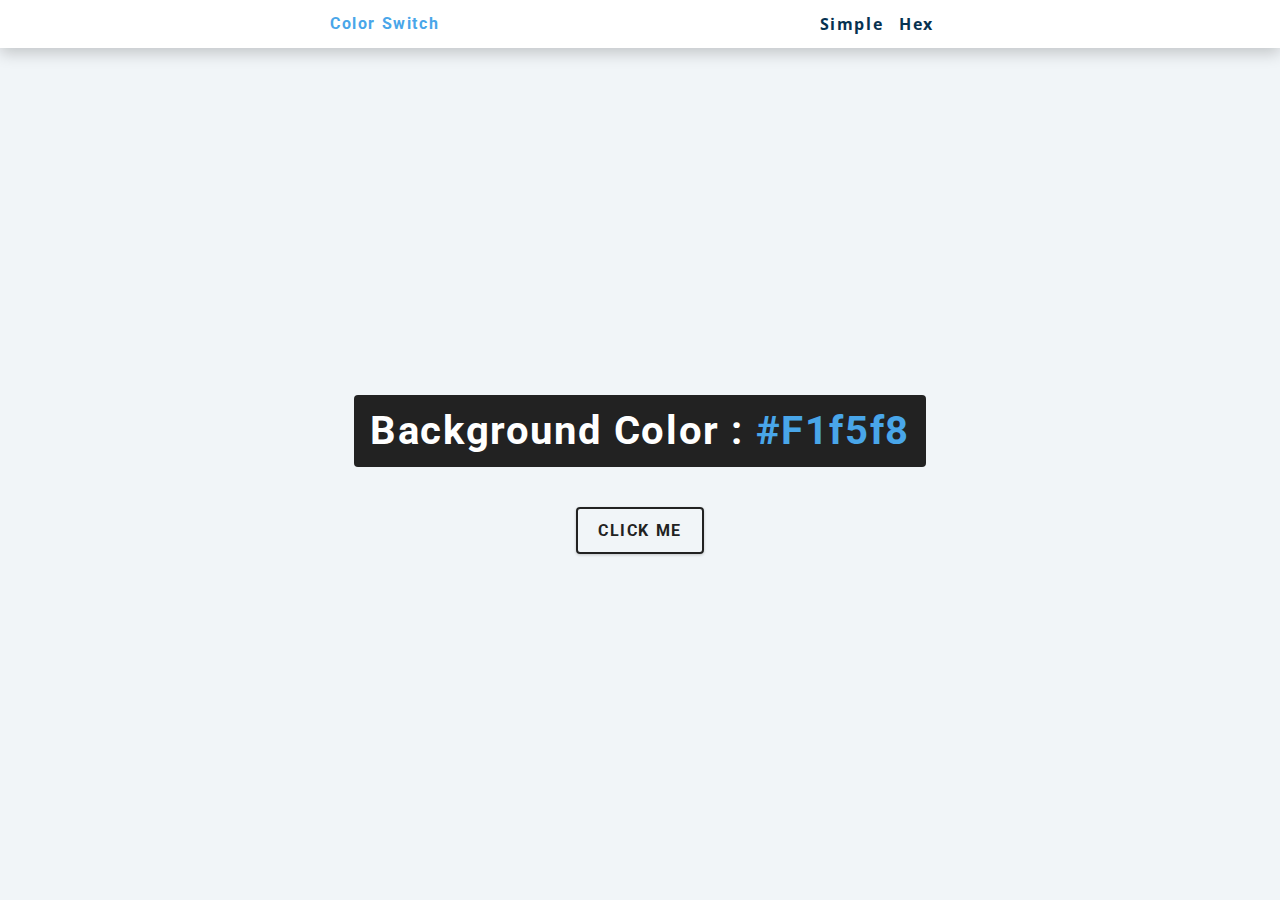
==== index.html @ 12c247a9 "Add files via upload" ====
<!DOCTYPE html>
<html lang="en">
  <head>
    <meta charset="UTF-8" />
    <meta name="viewport" content="width=device-width, initial-scale=1.0" />
    <title>Color Flipper || Simple</title>

    <!-- styles -->
    <link rel="stylesheet" href="styles.css" />
  </head>
  <body>
    <nav>
      <div class="nav-center">
        <h4>color switch</h4>
        <ul class="nav-links">
          <li>
            <a href="index.html">simple</a>
          </li>
          <li>
            <a href="hex.html">hex</a>
          </li>
        </ul>
      </div>
    </nav>
    <main>
      <div class="container">
        <h2> background Color : <span class="color">
          #f1f5f8
        </span></h2>
        <button class="btn btn-hero" id="btn">Click me</button>
      </div>
    </main>
    <!-- javascript -->
    <script src="app.js"></script>
  </body>
</html>
---- styles.css ----
/*
=============== 
Fonts
===============
*/
@import url("https://fonts.googleapis.com/css?family=Open+Sans|Roboto:400,700&display=swap");

/*
=============== 
Variables
===============
*/

:root {
  /* dark shades of primary color*/
  --clr-primary-1: hsl(205, 86%, 17%);
  --clr-primary-2: hsl(205, 77%, 27%);
  --clr-primary-3: hsl(205, 72%, 37%);
  --clr-primary-4: hsl(205, 63%, 48%);
  /* primary/main color */
  --clr-primary-5: hsl(205, 78%, 60%);
  /* lighter shades of primary color */
  --clr-primary-6: hsl(205, 89%, 70%);
  --clr-primary-7: hsl(205, 90%, 76%);
  --clr-primary-8: hsl(205, 86%, 81%);
  --clr-primary-9: hsl(205, 90%, 88%);
  --clr-primary-10: hsl(205, 100%, 96%);
  /* darkest grey - used for headings */
  --clr-grey-1: hsl(209, 61%, 16%);
  --clr-grey-2: hsl(211, 39%, 23%);
  --clr-grey-3: hsl(209, 34%, 30%);
  --clr-grey-4: hsl(209, 28%, 39%);
  /* grey used for paragraphs */
  --clr-grey-5: hsl(210, 22%, 49%);
  --clr-grey-6: hsl(209, 23%, 60%);
  --clr-grey-7: hsl(211, 27%, 70%);
  --clr-grey-8: hsl(210, 31%, 80%);
  --clr-grey-9: hsl(212, 33%, 89%);
  --clr-grey-10: hsl(210, 36%, 96%);
  --clr-white: #fff;
  --clr-red-dark: hsl(360, 67%, 44%);
  --clr-red-light: hsl(360, 71%, 66%);
  --clr-green-dark: hsl(125, 67%, 44%);
  --clr-green-light: hsl(125, 71%, 66%);
  --clr-black: #222;
  --ff-primary: "Roboto", sans-serif;
  --ff-secondary: "Open Sans", sans-serif;
  --transition: all 0.3s linear;
  --spacing: 0.1rem;
  --radius: 0.25rem;
  --light-shadow: 0 5px 15px rgba(0, 0, 0, 0.1);
  --dark-shadow: 0 5px 15px rgba(0, 0, 0, 0.2);
  --max-width: 1170px;
  --fixed-width: 620px;
}
/*
=============== 
Global Styles
===============
*/

*,
::after,
::before {
  margin: 0;
  padding: 0;
  box-sizing: border-box;
}
body {
  font-family: var(--ff-secondary);
  background: var(--clr-grey-10);
  color: var(--clr-grey-1);
  line-height: 1.5;
  font-size: 0.875rem;
}
ul {
  list-style-type: none;
}
a {
  text-decoration: none;
}
h1,
h2,
h3,
h4 {
  letter-spacing: var(--spacing);
  text-transform: capitalize;
  line-height: 1.25;
  margin-bottom: 0.75rem;
  font-family: var(--ff-primary);
}
h1 {
  font-size: 3rem;
}
h2 {
  font-size: 2rem;
}
h3 {
  font-size: 1.25rem;
}
h4 {
  font-size: 0.875rem;
}
p {
  margin-bottom: 1.25rem;
  color: var(--clr-grey-5);
}
@media screen and (min-width: 800px) {
  h1 {
    font-size: 4rem;
  }
  h2 {
    font-size: 2.5rem;
  }
  h3 {
    font-size: 1.75rem;
  }
  h4 {
    font-size: 1rem;
  }
  body {
    font-size: 1rem;
  }
  h1,
  h2,
  h3,
  h4 {
    line-height: 1;
  }
}
/*  global classes */

/* section */
.section {
  padding: 5rem 0;
}

.section-center {
  width: 90vw;
  margin: 0 auto;
  max-width: 1170px;
}
@media screen and (min-width: 992px) {
  .section-center {
    width: 95vw;
  }
}
main {
  min-height: 100vh;
  display: grid;
  place-items: center;
}

/*
=============== 
Nav
===============
*/
nav {
  background: var(--clr-white);
  height: 3rem;
  display: grid;
  align-items: center;
  box-shadow: var(--dark-shadow);
}
.nav-center {
  width: 90vw;
  max-width: var(--fixed-width);
  margin: 0 auto;
  display: flex;
  align-items: center;
  justify-content: space-between;
}
.nav-center h4 {
  margin-bottom: 0;
  color: var(--clr-primary-5);
}
.nav-links {
  display: flex;
}
nav a {
  text-transform: capitalize;
  font-weight: 700;
  font-size: 1rem;
  color: var(--clr-primary-1);
  letter-spacing: var(--spacing);
  margin-right: 1rem;
}
nav a:hover {
  color: var(--clr-primary-5);
}
/*
=============== 
Container
===============
*/
main {
  min-height: calc(100vh - 3rem);
  display: grid;
  place-items: center;
}
.container {
  text-align: center;
}
.container h2 {
  background: var(--clr-black);
  color: var(--clr-white);
  padding: 1rem;
  border-radius: var(--radius);
  margin-bottom: 2.5rem;
}
.color {
  color: var(--clr-primary-5);
}
.btn-hero {
  font-family: var(--ff-primary);
  text-transform: uppercase;
  background: transparent;
  color: var(--clr-black);
  letter-spacing: var(--spacing);
  display: inline-block;
  font-weight: 700;
  transition: var(--transition);
  border: 2px solid var(--clr-black);
  cursor: pointer;
  box-shadow: 0 1px 3px rgba(0, 0, 0, 0.2);
  border-radius: var(--radius);
  font-size: 1rem;
  padding: 0.75rem 1.25rem;
}
.btn-hero:hover {
  color: var(--clr-white);
  background: var(--clr-black);
}
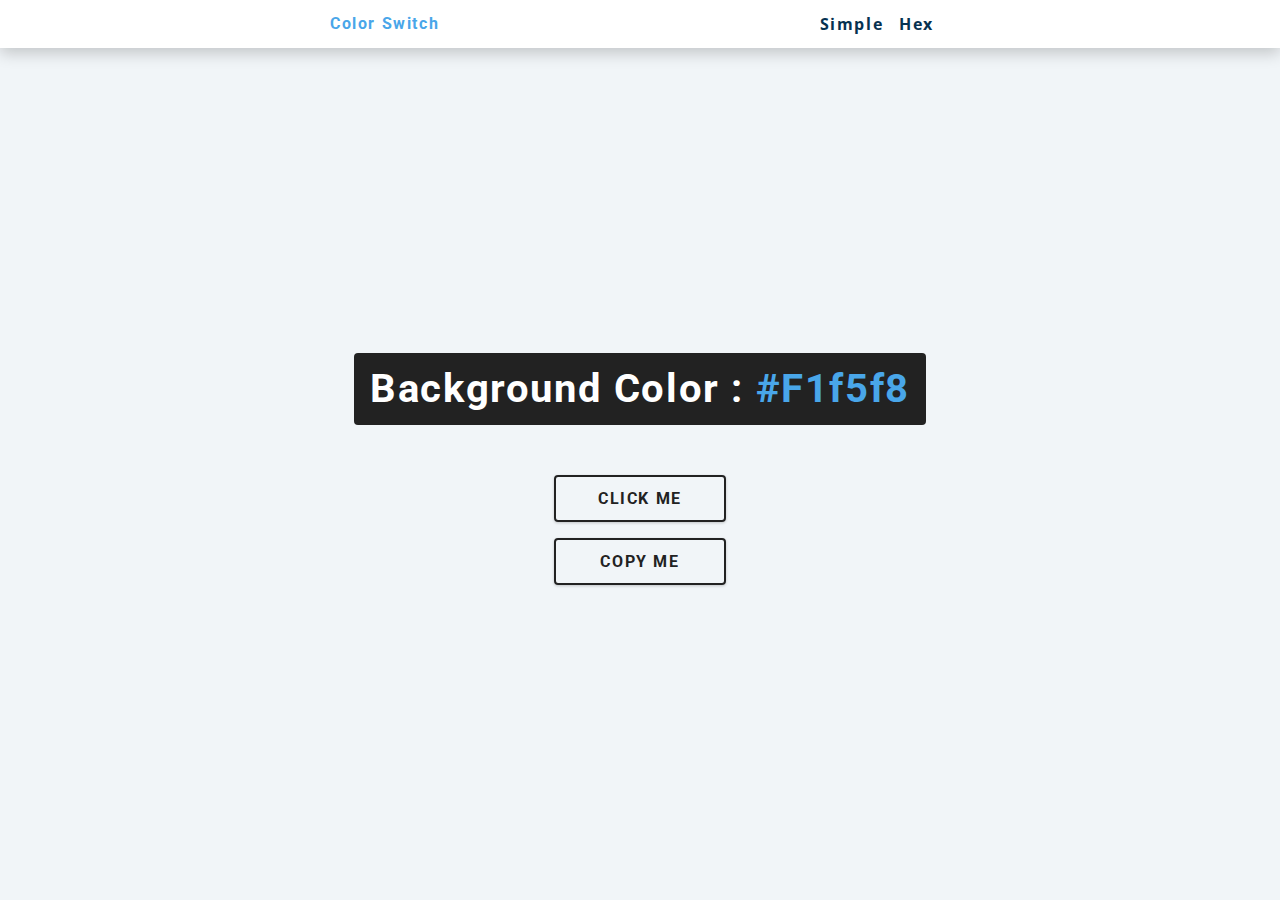
==== commit 4a490754: "Add files via upload" ====
--- a/index.html
+++ b/index.html
@@ -24,10 +24,11 @@
     </nav>
     <main>
       <div class="container">
-        <h2> background Color : <span class="color">
-          #f1f5f8
-        </span></h2>
-        <button class="btn btn-hero" id="btn">Click me</button>
+        <h2>background Color : <span class="color" id="copy"> #f1f5f8 </span></h2>
+        <div class="button">
+          <button class="btn btn-hero" id="btn">Click me</button>
+          <button class="btn btn-hero" onclick="copyToClipboard()">Copy me</button>
+        </div>
       </div>
     </main>
     <!-- javascript -->
--- a/styles.css
+++ b/styles.css
@@ -232,3 +232,15 @@
   color: var(--clr-white);
   background: var(--clr-black);
 }
+
+.button {
+  text-align: center;
+  justify-content: center;
+  gap: 1rem;
+  height: auto;
+  display: flex;
+  padding: 10px 0;
+  margin: 0 auto;
+  width: 30%;
+  flex-direction: column;
+}
